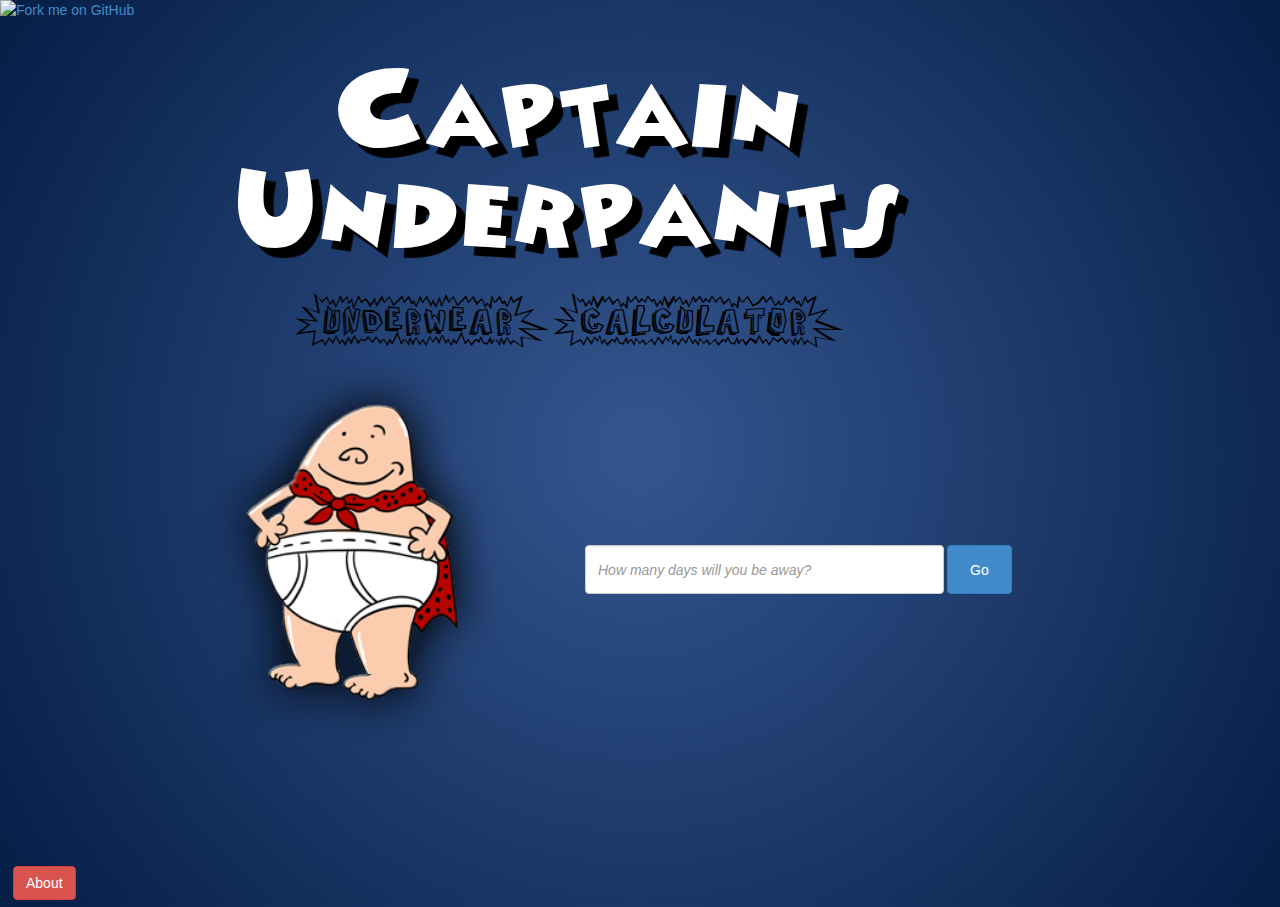
==== underwear/index.html @ 4c410d8f "initial commit" ====
<!DOCTYPE html>

<html lang="en">
<head>
  <meta charset="utf-8">

  <title>Underwear Calculator</title>
  <meta content="width=device-width, initial-scale=1.0" name="viewport">
  <meta content="" name="description">
  <meta content="" name="author">
   <link href="css/bootstrap.css" rel="stylesheet">
  <link href="css/bootstrapValidator.css" rel="stylesheet">
  <link href="css/style.css" rel="stylesheet">
  <!--[if lt IE 9]>
    <script src="js/html5shiv.js"></script>
  <![endif]-->
  <!-- Fav and touch icons -->
  <link href="img/apple-touch-icon-144-precomposed.png" rel="apple-touch-icon-precomposed" sizes="144x144">
  <link href="img/apple-touch-icon-114-precomposed.png" rel="apple-touch-icon-precomposed" sizes="114x114">
  <link href="img/apple-touch-icon-72-precomposed.png" rel="apple-touch-icon-precomposed" sizes="72x72">
  <link href="img/apple-touch-icon-57-precomposed.png" rel="apple-touch-icon-precomposed">
  <link href="img/favicon.png" rel="shortcut icon">
  <script src="js/jquery.min.js" type="text/javascript"></script>
  <script src="js/bootstrap.min.js" type="text/javascript"></script>
  <script src="js/scripts.js" type="text/javascript"></script>
  <script src="js/bootstrapValidator.js" type="text/javascript"></script>
</head>

<body>
  <a href="https://github.com/you"><img style="position: absolute; top: 0; left: 0; border: 0;" src="https://camo.githubusercontent.com/82b228a3648bf44fc1163ef44c62fcc60081495e/68747470733a2f2f73332e616d617a6f6e6177732e636f6d2f6769746875622f726962626f6e732f666f726b6d655f6c6566745f7265645f6161303030302e706e67" alt="Fork me on GitHub" data-canonical-src="https://s3.amazonaws.com/github/ribbons/forkme_left_red_aa0000.png"></a>

  <div class="container row clearfix col-md-12 column">
    <div class="jumbotron">
      <h1 class="comic_Font2 text-center" style="color:#ffffff;">Captain Underpants</h1>

      <div class="clearfix md"></div>

      <h3 class="comic_Font underPants" style="">(Underwear)(Calculator)</h3>
    </div>

    <div class="row clearfix" style="heigt:100%;">
      <div class="col-md-4 col-md-offset-2 column">
      <div class="col-xs-2 col-md-offset-1 column"></div><img alt="Captain Underpants" height="400" src="img/captain_underpants.png" width=""></div><!--Input Value-->

      <div class="col-md-6 column vcenter" id="inputDisplay" style="">
        <form class="form-horizontal rightInput" id="dynamicOptionForm" name="dynamicOptionForm" style="">
          <div class="form-group col-sm-10">
            <input class="form-control submitDays" id="inputVal" name="numFloors" placeholder="How many days will you be away?" type="text"> <button class="btn btn-primary" id="buttonSubmit" style="height:49px; width:15%; margin-left:3px;" type="submit"><i class="icon-user icon-white"></i>Go</button>
          </div>
        </form>
      </div><!--Submitted Value-->

      <div class="col-md-6 column vcenter" id="inputResults" style="display:none;">
        <form class="form-horizontal rightInput" id="dynamicOptionForm" name="dynamicOptionForm" style="">
          <div class="form-group col-sm-10">
            <p class="comic_Font2">For a <span id="msg"></span> day trip, Captain Underpants recommeds you pack <label id="msgRecommendation"></label> pairs of undies, for a clean booty, without over packing and no washing!</p><br>

            <p></p>

            <h4 style="text-align:center;color:white;">Recommendation table</h4>
            <p>

            <table class="table">
              <thead>
                <tr>
                  <th># of Washes</th>

                  <th>Recommendation</th>
                </tr>
              </thead>

              <tbody>
                <tr class="success">
                  <td>0</td>

                  <td><label id="msgRecommendation_NoWash"></label> pairs of underwear</td>
                </tr>

                <tr class="warning">
                  <td>1</td>

                  <td><label id="msgRecommendation_OneWash"></label> pairs of underwear</td>
                </tr>

                <tr class="danger">
                  <td>2</td>

                  <td><label id="msgRecommendation_TwoWash"></label> pairs of underwear</td>
                </tr>
              </tbody>
            </table><a href="#"><button class="btn btn-primary" id="buttonSubmit2" style=" margin-left:3px;" type="submit">Return</button></a><br>
          </div>
        </form>
      </div>
    </div>

    <div class="clearfix" style="padding-bottom:5%;"></div><a class="btn" data-toggle="modal" href="#modal-container-650638" id="modal-650638"><button class="btn btn-danger" type="button">About</button></a><br>

    <div class="modal fade modal-dialog modal-content" id="modal-container-650638">
      <div class="modal-header">
        <button class="close" data-dismiss="modal" type="button">×</button>

        <h4 class="modal-title" id="myModalLabel">About & Disclaimer</h4>
      </div>

      <div class="modal-body">
        <label style="font-weight: normal;">This site was inspired by the article, <a href="https://medium.com/@sofauxboho/pack-like-a-nerd-2157aa39738f" style="font-style: italic" target="_blank">Pack Like a Nerd</a> by Reed Kennedy. It is meant to be fun and hopefully useful. Especially for my friends who travel a lot and don’t like over packing.<br>
        <br>
        <b>Disclaimer:</b> I do not own the rights to the legendary <span style="text-decoration: underline">Captain Underpants</span>: Name, Logo, Image, or Font. The credits go to the respective owners. I guess, I should probably put this here somewhere too © and this ®.</label>
      </div>

      <div class="modal-footer">
        <label style="font-weight: normal;">Built by: <a href="http://cdemeke.com/" target="_blank">Chris Demeke</a> | <a href="https://twitter.com/chrisdemeke" target="_blank">Twitter</a> | <a href="http://instagram.com/demeke2" target="_blank">Instagram</a></label><br>
      </div>
    </div>
  </div><script type="text/javascript">

          var _gaq = _gaq || [];
          _gaq.push(['_setAccount', 'UA-37913565-1']);
          _gaq.push(['_trackPageview']);

          (function() {
            var ga = document.createElement('script'); ga.type = 'text/javascript'; ga.async = true;
            ga.src = ('https:' == document.location.protocol ? 'https://ssl' : 'http://www') + '.google-analytics.com/ga.js';
            var s = document.getElementsByTagName('script')[0]; s.parentNode.insertBefore(ga, s);
          })();

  </script>
</body>
</html>
---- underwear/css/bootstrapValidator.css ----
/**
 * BootstrapValidator (http://bootstrapvalidator.com)
 * The best jQuery plugin to validate form fields. Designed to use with Bootstrap 3
 *
 * @author      http://twitter.com/nghuuphuoc
 * @copyright   (c) 2013 - 2014 Nguyen Huu Phuoc
 * @license     MIT
 */

.bv-form .help-block {
    margin-bottom: 0;
}
.bv-form .tooltip-inner {
    text-align: left;
}
.nav-tabs li.bv-tab-success > a {
    color: #3c763d;
}
.nav-tabs li.bv-tab-error > a {
    color: #a94442;
}

.glyphicon{
position: absolute;
top: 0px;
margin-left: -50px;
margin-top: 5px;
font-size: 40px;
display: inline;

}
.glyphicon-remove{
	color:rgba(162, 27, 24, 0.68);
}
.glyphicon-ok{
	color:rgba(30, 162, 24, 0.68);

}
---- underwear/css/style.css ----
body {
background-color: #051e46;
background-position: center center;
background-repeat: no-repeat;
background: -webkit-gradient(radial, center center, 0, center center, 460, from(#34568f), to(#051e46));
background: -webkit-radial-gradient(circle, #34568f, #051e46);
background: -moz-radial-gradient(circle, #34568f, #051e46);
background: -ms-radial-gradient(circle, #34568f, #051e46);
height: 900px;
}

.jumbotron{
	margin-bottom: 0;
	padding-bottom: 0;
}
p{
width: 100%;
text-align: center;
font-size: 1.5em;
color:#fff;
text-shadow: 2px 2px 1px #000000;
}

#msg, #msgRecommendation{
	/*text-decoration:underline;*/
	font-style:italic;
	font-weight: bold;
	color:#A2A2A2;
	margin-left: 0px;
}



@font-face {
  font-family: "Statictext";
  src: url('../fonts/BATMAN.TTF');
}


.comic_Font{
  font-family: 'Statictext', "Comic Sans MS", cursive, sans-serif  !important;

}

@font-face {
  font-family: "Comic-bubble2";
  src: url('../fonts/Minnie.TTF');
}


.comic_Font2{
  font-family: 'Comic-bubble2', "Comic Sans MS", cursive, sans-serif  !important;

}


.underPants{
			margin-right:0%;
			text-align: center;
			color:#000000;

}

.vcenter {
	display:table; 
	height:450px;
}

.rightInput{

	display:table-cell;
	height:100%; 
	vertical-align:middle;
}

.submitDays{
	 background-position: 100% 50%; 
	 background-repeat: no-repeat; 
	 vertical-align: middle; 
	 width:83%; 
	 height:49px;
	 float:left; 
	 font-size: 100%; 
	 font-style: italic;
}

td,th{text-align: center;}
th{color:#eee;}

@media (min-width: 1200px) {

		
	}

@media (max-width: 989px) {
.vcenter {
	display:block; 
	height:100%;
}
.rightInput{

	display:block;
	height:100%; 
	vertical-align:top;
}

		
	}
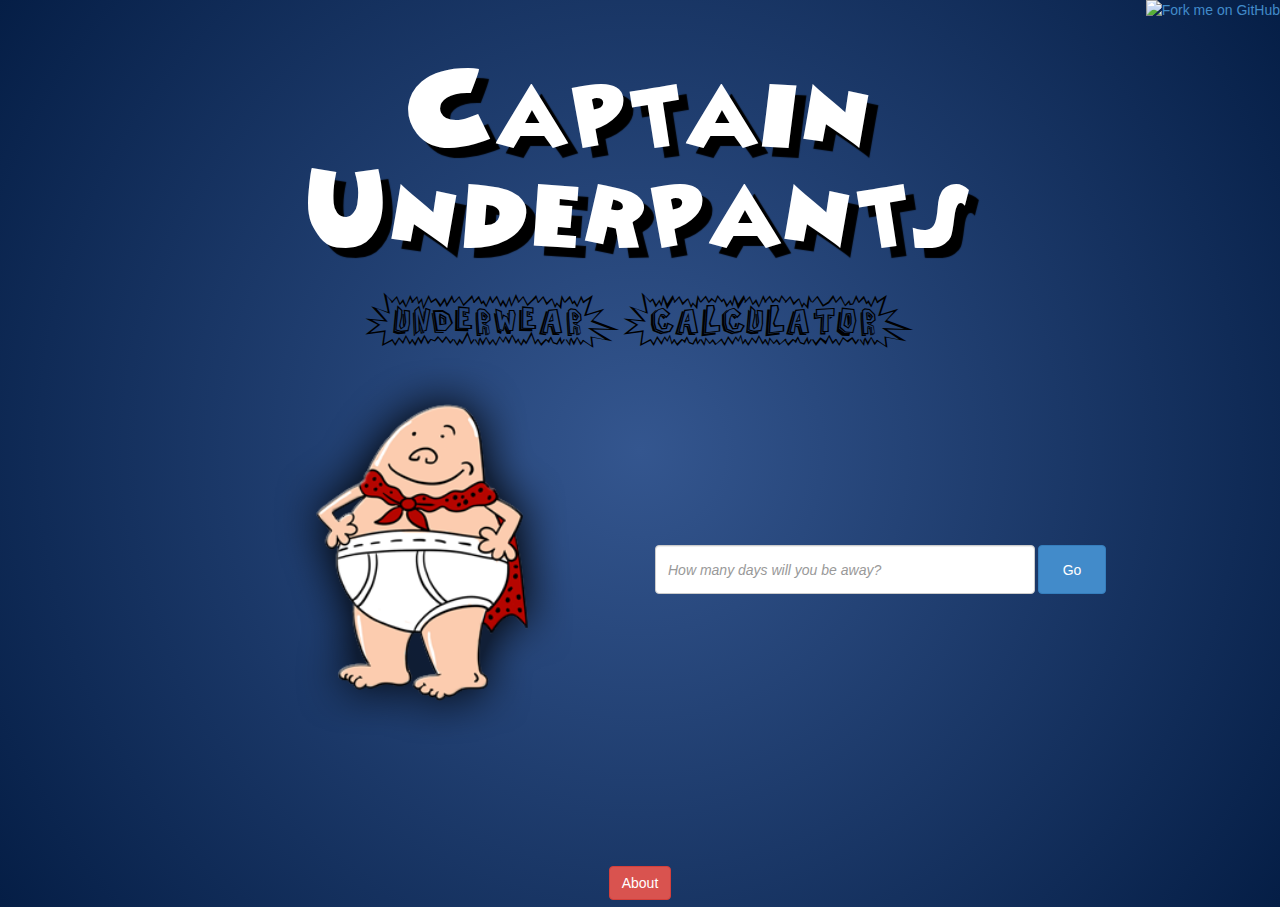
==== commit 7cbf65c1: "updated Underwear Calculator" ====
--- a/underwear/index.html
+++ b/underwear/index.html
@@ -1,130 +1,149 @@
 <!DOCTYPE html>
-
 <html lang="en">
 <head>
   <meta charset="utf-8">
-
   <title>Underwear Calculator</title>
-  <meta content="width=device-width, initial-scale=1.0" name="viewport">
-  <meta content="" name="description">
-  <meta content="" name="author">
-   <link href="css/bootstrap.css" rel="stylesheet">
-  <link href="css/bootstrapValidator.css" rel="stylesheet">
-  <link href="css/style.css" rel="stylesheet">
-  <!--[if lt IE 9]>
-    <script src="js/html5shiv.js"></script>
-  <![endif]-->
+  <meta name="viewport" content="width=device-width, initial-scale=1.0">
+  <meta name="description" content="">
+  <meta name="author" content="">
+	<link href="css/bootstrap.css" rel="stylesheet">
+	<link href="css/bootstrapValidator.css" rel="stylesheet">
+	<link href="css/style.css" rel="stylesheet">
   <!-- Fav and touch icons -->
-  <link href="img/apple-touch-icon-144-precomposed.png" rel="apple-touch-icon-precomposed" sizes="144x144">
-  <link href="img/apple-touch-icon-114-precomposed.png" rel="apple-touch-icon-precomposed" sizes="114x114">
-  <link href="img/apple-touch-icon-72-precomposed.png" rel="apple-touch-icon-precomposed" sizes="72x72">
-  <link href="img/apple-touch-icon-57-precomposed.png" rel="apple-touch-icon-precomposed">
-  <link href="img/favicon.png" rel="shortcut icon">
-  <script src="js/jquery.min.js" type="text/javascript"></script>
-  <script src="js/bootstrap.min.js" type="text/javascript"></script>
-  <script src="js/scripts.js" type="text/javascript"></script>
-  <script src="js/bootstrapValidator.js" type="text/javascript"></script>
+  <link rel="apple-touch-icon-precomposed" sizes="144x144" href="img/apple-touch-icon-144-precomposed.png">
+  <link rel="apple-touch-icon-precomposed" sizes="114x114" href="img/apple-touch-icon-114-precomposed.png">
+  <link rel="apple-touch-icon-precomposed" sizes="72x72" href="img/apple-touch-icon-72-precomposed.png">
+  <link rel="apple-touch-icon-precomposed" href="img/apple-touch-icon-57-precomposed.png">
+  <link rel="shortcut icon" href="img/favicon.png">
+  
+	<script type="text/javascript" src="js/jquery.min.js"></script>
+	<script type="text/javascript" src="js/bootstrap.min.js"></script>
+	<script type="text/javascript" src="js/scripts.js"></script>
+	<script type="text/javascript" src="js/bootstrapValidator.js"></script>
 </head>
 
 <body>
-  <a href="https://github.com/you"><img style="position: absolute; top: 0; left: 0; border: 0;" src="https://camo.githubusercontent.com/82b228a3648bf44fc1163ef44c62fcc60081495e/68747470733a2f2f73332e616d617a6f6e6177732e636f6d2f6769746875622f726962626f6e732f666f726b6d655f6c6566745f7265645f6161303030302e706e67" alt="Fork me on GitHub" data-canonical-src="https://s3.amazonaws.com/github/ribbons/forkme_left_red_aa0000.png"></a>
+<div class="container">
+	<a href="https://github.com/cdemeke/projects"><img style="position: absolute; top: 0; right: 0; border: 0;" src="https://camo.githubusercontent.com/365986a132ccd6a44c23a9169022c0b5c890c387/68747470733a2f2f73332e616d617a6f6e6177732e636f6d2f6769746875622f726962626f6e732f666f726b6d655f72696768745f7265645f6161303030302e706e67" alt="Fork me on GitHub" data-canonical-src="https://s3.amazonaws.com/github/ribbons/forkme_right_red_aa0000.png"></a>
+	<div class="row clearfix">
+		<div class="col-md-12 column">
+			</nav>
+			<div class="jumbotron">
+				<h1 class="comic_Font2 text-center" style="color:#ffffff;">Captain Underpants</h1>
+				<div class="clearfix md"></div>
+				<h3 class="comic_Font underPants" style=""> (Underwear)(Calculator)</h3>
+				
+				
+			</div>
+			<div class="row clearfix"  style="heigt:100%;">
+				<div class="col-md-4 col-md-offset-2 column">
+					<div class="col-xs-2 col-md-offset-1 column"></div>
+					<img src="img/captain_underpants.png" alt="Captain Underpants" height="400" width="">
+				</div>
+				<!--Input Value-->
+				<div class="col-md-6 column vcenter" id="inputDisplay" style="">
+						<form class="form-horizontal rightInput" id="dynamicOptionForm" role="form" style="">
+							<div class="form-group">
+								<div class="col-sm-10" style="">
+									<input type="text" id="inputVal"class="form-control submitDays" name="numFloors" placeholder="How many days will you be away?"> 
 
-  <div class="container row clearfix col-md-12 column">
-    <div class="jumbotron">
-      <h1 class="comic_Font2 text-center" style="color:#ffffff;">Captain Underpants</h1>
+									<button type="submit" id="buttonSubmit" class="btn btn-primary" style="height:49px; width:15%; margin-left:3px;">
+							  <i class="icon-user icon-white"></i>Go
+							</button>
+								</div>
+							</div>
+							
+						</form>
+				</div>
 
-      <div class="clearfix md"></div>
 
-      <h3 class="comic_Font underPants" style="">(Underwear)(Calculator)</h3>
-    </div>
 
-    <div class="row clearfix" style="heigt:100%;">
-      <div class="col-md-4 col-md-offset-2 column">
-      <div class="col-xs-2 col-md-offset-1 column"></div><img alt="Captain Underpants" height="400" src="img/captain_underpants.png" width=""></div><!--Input Value-->
 
-      <div class="col-md-6 column vcenter" id="inputDisplay" style="">
-        <form class="form-horizontal rightInput" id="dynamicOptionForm" name="dynamicOptionForm" style="">
-          <div class="form-group col-sm-10">
-            <input class="form-control submitDays" id="inputVal" name="numFloors" placeholder="How many days will you be away?" type="text"> <button class="btn btn-primary" id="buttonSubmit" style="height:49px; width:15%; margin-left:3px;" type="submit"><i class="icon-user icon-white"></i>Go</button>
-          </div>
-        </form>
-      </div><!--Submitted Value-->
+				<!--Submitted Value-->
+				<div class="col-md-6 column vcenter" id="inputResults" style="display:none;">
+						<form class="form-horizontal rightInput" id="dynamicOptionForm" role="form" style="">
+							<div class="form-group">
+								<div class="col-sm-10" style="">
+									<p class="comic_Font2">For a <span id="msg"></span> day trip, Captain Underpants recommeds you pack <label id="msgRecommendation"></label> pairs of undies, for a clean booty, without over packing and no washing!</p>
+									<br/>
+									<p><h4 style="text-align:center;color:white;">Recommendation table</h4></p>
+									<table class="table">
+								      <thead>
+								        <tr>
+								          <th># of Washes</th>
+								          <th>Recommendation</th>
+								        </tr>
+								      </thead>
+								      <tbody>
+								        <tr class="success">
+								          <td>0</td>
+								          <td><label id="msgRecommendation_NoWash"></label> pairs of underwear</td>
+								        </tr>
+								        <tr class="warning">
+								          <td>1</td>
+								          <td><label id="msgRecommendation_OneWash"></label> pairs of underwear</td>
+								        </tr>
+								        <tr class="danger">
+								          <td>2</td>
+								          <td><label id="msgRecommendation_TwoWash"></label> pairs of underwear</td>
+								      	</tr>
+								      </tbody>
+								    </table>
+									<center>
+										<a href="#"><button type="submit" id="buttonSubmit2" class="btn btn-primary" style=" margin-left:3px;"> Return </button></a>
+									</center>
+								</div>
+							</div>
+							
+						</form>
+				</div>
+			</div>
+		
+			<div class="clearfix" style="padding-bottom:5%;"></div>
+			 <center><a id="modal-650638" href="#modal-container-650638" role="button" class="btn" data-toggle="modal"><button type="button" class="btn btn-danger" role="button">About</button></a>
 
-      <div class="col-md-6 column vcenter" id="inputResults" style="display:none;">
-        <form class="form-horizontal rightInput" id="dynamicOptionForm" name="dynamicOptionForm" style="">
-          <div class="form-group col-sm-10">
-            <p class="comic_Font2">For a <span id="msg"></span> day trip, Captain Underpants recommeds you pack <label id="msgRecommendation"></label> pairs of undies, for a clean booty, without over packing and no washing!</p><br>
+			 	</center>
+			<div class="modal fade" id="modal-container-650638" role="dialog" aria-labelledby="myModalLabel" aria-hidden="true">
+				<div class="modal-dialog">
+					<div class="modal-content">
+						<div class="modal-header">
+							 <button type="button" class="close" data-dismiss="modal" aria-hidden="true">×</button>
+							<h4 class="modal-title" id="myModalLabel">
+								About & Disclaimer
+							</h4>
+						</div>
+						<div class="modal-body">
+							<label style="font-weight: normal;">This site was inspired by the article, <a href="https://medium.com/@sofauxboho/pack-like-a-nerd-2157aa39738f" target="_blank"><i>Pack Like a Nerd</i> </a> by Reed Kennedy. It is meant to be fun and hopefully useful. Especially for my friends who travel a lot and don’t like over packing. <br/></br>
+							<b>Disclaimer:</b> I do not own the rights to the legendary <u>Captain Underpants</u>: Name, Logo, Image, or Font. The credits go to the respective owners. I guess, I should probably put this here somewhere too © and this ®.
+							</label>
+						</div>
+						<div class="modal-footer">
+							<center>
+							<label style="font-weight: normal;">Built by: <a href="http://cdemeke.com/" target="_blank">Chris Demeke</a> | <a href="https://twitter.com/chrisdemeke" target="_blank"> Twitter</a> | <a href="http://instagram.com/demeke2" target="_blank">Instagram</a>
+							</label>
+						</center>
+						</div>
+					</div>
+					
+				</div>
+				
+			</div>
+			
+		</div>
+	</div>
+</div>
+ 		<script type="text/javascript">
 
-            <p></p>
+		  var _gaq = _gaq || [];
+		  _gaq.push(['_setAccount', 'UA-37913565-1']);
+		  _gaq.push(['_trackPageview']);
 
-            <h4 style="text-align:center;color:white;">Recommendation table</h4>
-            <p>
+		  (function() {
+		    var ga = document.createElement('script'); ga.type = 'text/javascript'; ga.async = true;
+		    ga.src = ('https:' == document.location.protocol ? 'https://ssl' : 'http://www') + '.google-analytics.com/ga.js';
+		    var s = document.getElementsByTagName('script')[0]; s.parentNode.insertBefore(ga, s);
+		  })();
 
-            <table class="table">
-              <thead>
-                <tr>
-                  <th># of Washes</th>
-
-                  <th>Recommendation</th>
-                </tr>
-              </thead>
-
-              <tbody>
-                <tr class="success">
-                  <td>0</td>
-
-                  <td><label id="msgRecommendation_NoWash"></label> pairs of underwear</td>
-                </tr>
-
-                <tr class="warning">
-                  <td>1</td>
-
-                  <td><label id="msgRecommendation_OneWash"></label> pairs of underwear</td>
-                </tr>
-
-                <tr class="danger">
-                  <td>2</td>
-
-                  <td><label id="msgRecommendation_TwoWash"></label> pairs of underwear</td>
-                </tr>
-              </tbody>
-            </table><a href="#"><button class="btn btn-primary" id="buttonSubmit2" style=" margin-left:3px;" type="submit">Return</button></a><br>
-          </div>
-        </form>
-      </div>
-    </div>
-
-    <div class="clearfix" style="padding-bottom:5%;"></div><a class="btn" data-toggle="modal" href="#modal-container-650638" id="modal-650638"><button class="btn btn-danger" type="button">About</button></a><br>
-
-    <div class="modal fade modal-dialog modal-content" id="modal-container-650638">
-      <div class="modal-header">
-        <button class="close" data-dismiss="modal" type="button">×</button>
-
-        <h4 class="modal-title" id="myModalLabel">About & Disclaimer</h4>
-      </div>
-
-      <div class="modal-body">
-        <label style="font-weight: normal;">This site was inspired by the article, <a href="https://medium.com/@sofauxboho/pack-like-a-nerd-2157aa39738f" style="font-style: italic" target="_blank">Pack Like a Nerd</a> by Reed Kennedy. It is meant to be fun and hopefully useful. Especially for my friends who travel a lot and don’t like over packing.<br>
-        <br>
-        <b>Disclaimer:</b> I do not own the rights to the legendary <span style="text-decoration: underline">Captain Underpants</span>: Name, Logo, Image, or Font. The credits go to the respective owners. I guess, I should probably put this here somewhere too © and this ®.</label>
-      </div>
-
-      <div class="modal-footer">
-        <label style="font-weight: normal;">Built by: <a href="http://cdemeke.com/" target="_blank">Chris Demeke</a> | <a href="https://twitter.com/chrisdemeke" target="_blank">Twitter</a> | <a href="http://instagram.com/demeke2" target="_blank">Instagram</a></label><br>
-      </div>
-    </div>
-  </div><script type="text/javascript">
-
-          var _gaq = _gaq || [];
-          _gaq.push(['_setAccount', 'UA-37913565-1']);
-          _gaq.push(['_trackPageview']);
-
-          (function() {
-            var ga = document.createElement('script'); ga.type = 'text/javascript'; ga.async = true;
-            ga.src = ('https:' == document.location.protocol ? 'https://ssl' : 'http://www') + '.google-analytics.com/ga.js';
-            var s = document.getElementsByTagName('script')[0]; s.parentNode.insertBefore(ga, s);
-          })();
-
-  </script>
+		</script>
 </body>
-</html>+</html>
